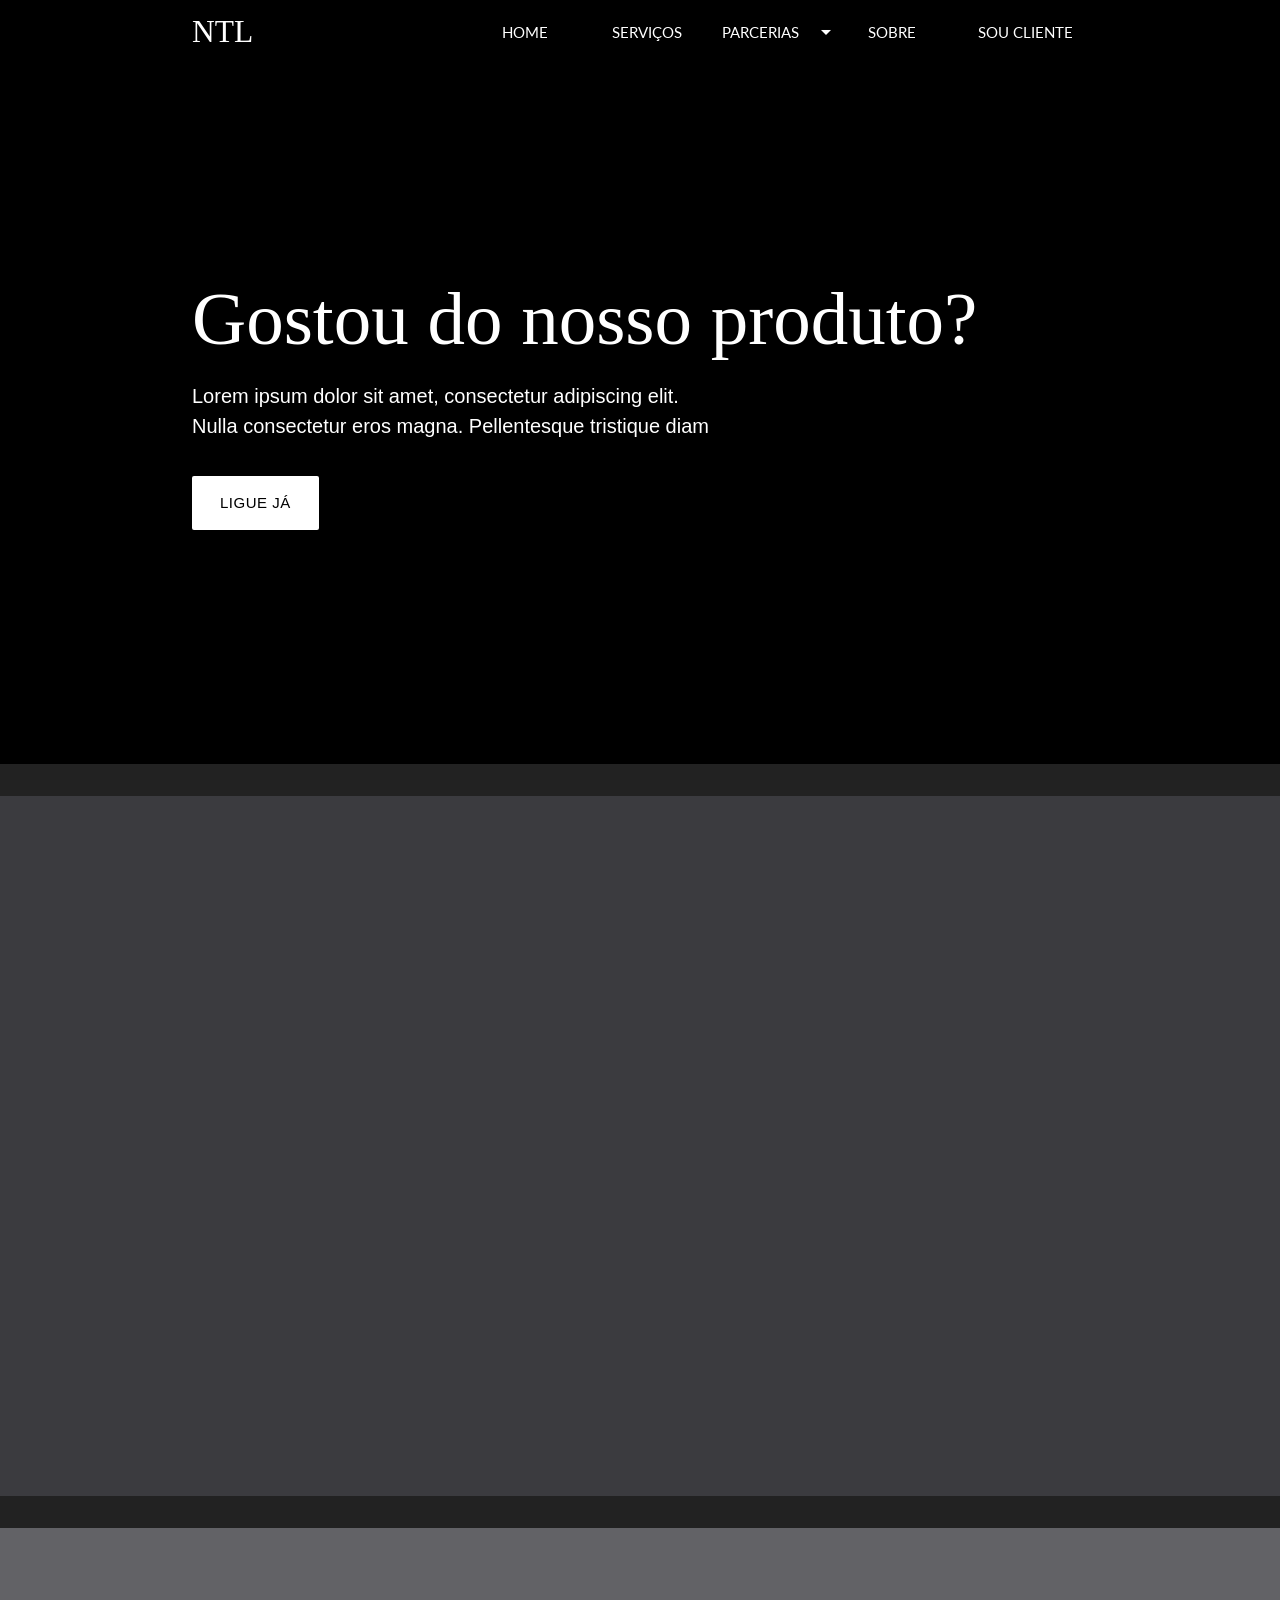
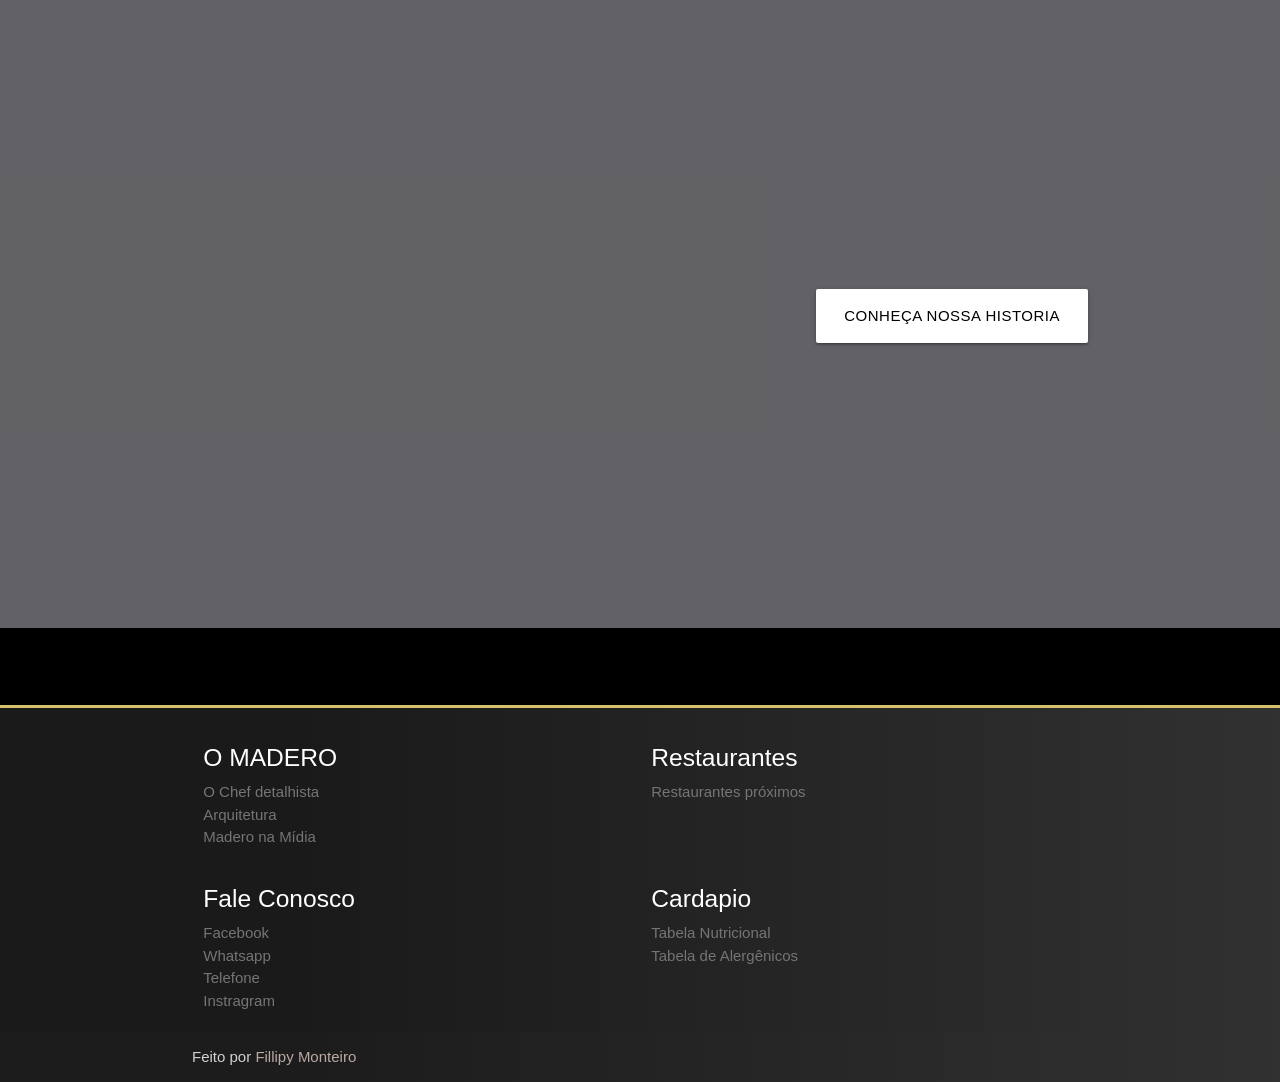
==== index.html @ 548e61c1 "first commit" ====
<!DOCTYPE html>
<html lang="en">

<head>
  <meta http-equiv="Content-Type" content="text/html; charset=UTF-8" />
  <meta name="viewport" content="width=device-width, initial-scale=1" />
  <title>NTL - NOVA TECNOLOGIA </title>

  <!-- CSS  -->
  <link href="https://fonts.googleapis.com/icon?family=Material+Icons" rel="stylesheet">
  <link href="css/materialize.css" type="text/css" rel="stylesheet" media="screen,projection" />
  <link href="css/style.css" type="text/css" rel="stylesheet" media="screen,projection" />
  <link
    href="https://fonts.googleapis.com/css2?family=Lato:ital,wght@0,300;1,100&family=Rajdhani:wght@300;700&family=Yantramanav:wght@500&display=swap"
    rel="stylesheet">
</head>

<body>

  <nav class="barranavegacao " role="navigation">
    <div class="nav-wrapper container">
      <a id="logo-container" href="#" class="brand-logo">NTL</a>
      <ul id="dropdown1" class="dropdown-content">
        <li><a href="#!">HP</a></li>
        <li><a href="#!">Positivo</a></li>
        <li><a href="#!">Mi</a></li>
      </ul>
      <ul class="listasmenu right hide-on-med-and-down">
        <li><a href="#">HOME</a></li>
        <li><a href="#">SERVIÇOS</a></li>
        <li><a class="dropdown-trigger" href="#!" data-target="dropdown1">PARCERIAS<i
              class="material-icons right">arrow_drop_down</i></a></li>
        <li><a href="#">SOBRE</a></li>
        <li><a href="#">SOU CLIENTE</a></li>
        
      </ul>
      <ul id="dropdown2" class="dropdown-content">
        <li><a href="#!">HP</a></li>
        <li><a href="#!">Positivo</a></li>
        <li><a href="#!">Mi</a></li>
      </ul>
      <ul id="nav-mobile" class="sidenav ">
        <li><a href="#">NTL</a></li>
        <li><a href="#">Home</a></li>
        <li><a href="#">SERVIÇOS</a></li>
        <li><a class="dropdown-trigger" href="#!" data-target="dropdown2">PARCERIAS<i
              class="material-icons right">arrow_drop_down</i></a></li>
        <li><a href="#">SOBRE</a></li>
        <li><a href="#">SOU CLIENTE</a></li>
      </ul>
      <a href="#" data-target="nav-mobile" class="sidenav-trigger "><i class="material-icons">menu</i></a>
    </div>
  </nav>

  <div class="parallax-container bannerslogan valign-wrapper">
    <div class="container left-align">
      <h1 class="row cardapio2 header" style="color: white;">Gostou do nosso produto?</h1>
      <div class="row cardapio">
        <p>Lorem ipsum dolor sit amet, consectetur adipiscing elit.</p>
        <p>Nulla consectetur eros magna. Pellentesque tristique diam</p>
        <br>
      </div>
      <div class="row">
        <a href="#" id="botaoconfira" class="btn-large waves-effect waves-light">Ligue Já</a>
      </div>
      <br><br>

    </div>
    <!-- <div class="parallax"><img class="responsive-img" src="img/pexels-cottonbro-5483077.jpg"></div> -->
  </div>


  <div class="sombra"></div>
  <div class=" hamburguer valign-wrapper">


    <!-- <div class="row">
      <div class="col s6 push-s6" style="background-color:black;"><span class="flow-text">This div is 7-columns wide on pushed to the right by
          5-columns.</span></div>
      <div class="col s6 pull-s6"style="background-color:white;"><span class="flow-text">5-columns wide pulled to the left by 7-columns.</span></div>
    </div> -->
    <!-- <div class="container right-align">
      <h1 class="row cardapio2 header">CARDAPIO</h1>
      <div class="row cardapio">
        <p>Entradas, saladas, sanduíches, carnes, massas e sobremesas especiais. Variedade </p>
        <br>
        <p>e sabores que agradam a todos os paladares.</p>
        <br>
      </div>
      <div class="row">
        <a href="#" id="botaoconfira" class="btn-large waves-effect waves-light">Confira</a>
      </div>
      <br><br>

    </div> -->
    <!-- <div class="parallax"><img src="img/5.jpg" alt="Unsplashed background img 3"></div> -->

  </div>





  <div class="sombra">

  </div>
  <div id="index-banner" class="parallax-container">
    <div class="parallax-container valign-wrapper">
      <div class="container">

        <!-- <div class="left-align chefjunior">
          <h1 class="slogan header">CHEF</h1>
          <div class="row junior">
            <p class="header light">JUNIOR</p>
          </div>
          <div class="row durski">
            <p class="header light"> DURSKI</p>
          </div>
        </div> -->

        <div class="right-align historia">
          <div class="row cardapio">
            <!-- <p>O Chef Junior Durski viajou por </p>
            <p>diversos países e criou o Madero para você.</p> -->
            <br>
          </div>
          <div class="row">
            <a href="#" id="botaoconfira" class="btn-large waves-effect waves-light">Conheça nossa historia</a>
          </div>
        </div>
      </div>


    </div>

    <!-- <div class="parallax"><img src="img/madero.jpg" Unsplashed background img 1></div> -->

    <div class="sombra2 valign-wrapper">
      <div class="container center">
        <div class="row chamado">
          <!-- <p>O hamburguer do <span class="brand-logo">MADERO</span> faz o mundo melhor. Ligue <i class="material-icons"
              style="color: #d5c06b;">local_phone</i>
          </p> -->
        </div>
      </div>
    </div>
  </div>

  <!-- <div class="container" id="contato">
    <div class="section">

      <div class="row">
        <div class="col s12 center">
          <h3><i class="mdi-content-send brown-text"></i></h3>        
          <h4>Entre em contato</h4>     
          <p class="left-align light">Lorem ipsum dolor sit amet, consectetur adipiscing elit. Nullam scelerisque id nunc nec volutpat. Etiam pellentesque tristique arcu, non consequat magna fermentum ac. Cras ut ultricies eros. Maecenas eros justo, ullamcorper a sapien id, viverra ultrices eros. Morbi sem neque, posuere et pretium eget, bibendum sollicitudin lacus. Aliquam eleifend sollicitudin diam, eu mattis nisl maximus sed. Nulla imperdiet semper molestie. Morbi massa odio, condimentum sed ipsum ac, gravida ultrices erat. Nullam eget dignissim mauris, non tristique erat. Vestibulum ante ipsum primis in faucibus orci luctus et ultrices posuere cubilia Curae;</p>
        </div>
        <div class="row">
          <form class="col s12">
            <div class="row">
              <div class="input-field col s6">
                <i class="material-icons prefix">account_circle</i>
                <input id="icon_prefix" type="text" class="validate">
                <label for="icon_prefix">Seu nome</label>
              </div>
              <div class="input-field col s6">
                <i class="material-icons prefix">phone</i>
                <input id="icon_telephone" type="tel" class="validate">
                <label for="icon_telephone">Telefone</label>
              </div>
            </div>
          </form>
        </div>
        
      </div>

    </div>
  </div> -->

  <footer class="page-footer">
    <div class="container">
      <div class="row">
        <div class="col s6">
          <h5 class="white-text">O MADERO</h5>
          <ul class="listafooter">
            <li><a class="grey-text text-darken-1" href="#!">O Chef detalhista</a></li>
            <li><a class="grey-text text-darken-1" href="#!">Arquitetura</a></li>
            <li><a class="grey-text text-darken-1" href="#!">Madero na Mídia</a></li>
          </ul>
        </div>
        <div class="col s6">
          <h5 class="white-text">Restaurantes</h5>
          <ul class="listafooter">
            <li><a class="grey-text text-darken-1" href="#!">Restaurantes próximos</a></li>
          </ul>
        </div>
      </div>
      <div class="row">
        <div class="col s6">
          <h5 class="white-text">Fale Conosco</h5>
          <ul>
            <li><a class="grey-text text-darken-1" href="#!">Facebook</a></li>
            <li><a class="grey-text text-darken-1" href="#!">Whatsapp</a></li>
            <li><a class="grey-text text-darken-1" href="#!">Telefone</a></li>
            <li><a class="grey-text text-darken-1" href="#!">Instragram</a></li>
          </ul>
        </div>
        <div class="col s6">
          <h5 class="white-text">Cardapio</h5>
          <ul class="listafooter">
            <li><a class="grey-text text-darken-1" href="#!">Tabela Nutricional</a></li>
            <li><a class="grey-text text-darken-1" href="#!">Tabela de Alergênicos</a></li>
          </ul>
        </div>
      </div>


    </div>
    <div class="footer-copyright">
      <div class="container">
        Feito por <a class="brown-text text-lighten-3" href="#">Fillipy Monteiro</a>
      </div>
    </div>

  </footer>




  <!--  Scripts-->
  <script src="https://code.jquery.com/jquery-3.5.1.js" integrity="sha256-QWo7LDvxbWT2tbbQ97B53yJnYU3WhH/C8ycbRAkjPDc="
    crossorigin="anonymous"></script>
  <script src="js/materialize.js"></script>
  <script src="js/init.js"></script>

</body>

</html>
---- css/style.css ----
/* Custom Stylesheet */
/**
 * Use this file to override Materialize files so you can update
 * the core Materialize files in the future
 *
 * Made By MaterializeCSS.com
 */
 body, h1, h2, p, ul, li, a{
	margin: 0px;
	padding: 0px;
	list-style: none;
  text-decoration: none;
  /* font-family: 'Lato',sans-serif; */
}
nav ul a,
nav .listasmenu {
 min-width: 110px;
  color: white;
  font-family: 'Lato',sans-serif;
}


.brand-logo{
  font-family: 'inherit';
}

.listasmenu a:hover{
color:  #d5c06b;
	
}

.barranavegacao{

  background-color:black;
}



.slogan{
  color: #d5c06b;
  font-size: 3em;
  border-bottom: 5px solid #d5c06b;
  width: 120px;
  margin-bottom: 40px;
  font-family: 'sans-serif';
  
}

.cardapio2{
  color: white;
  font-size: 5em;
  font-family: 'inherit';
  
}


#pecaja{
  background-color: #d5c06b;
}

#pecaja:hover{
  color: black;
  background-color: white;
}

#botaoconfira{
  background-color: #ffffff; color: black;
}

#botaoconfira:hover{
  background-color:white; color: black;
}

p {
  line-height: 2rem;
}

.parallax-container {
  min-height: 700px;
  color: white;
  line-height: 0;
  height: auto;
  background-color: rgb(10, 10, 15, 0.4);
}

@media only screen and (max-width:770px) {
  .parallax-container{
    min-height: 820px;

  }
 
}

.hamburguer{
  min-height: 700px;
  line-height: 0;
  height: auto;
  background-color: rgb(10, 10, 15, 0.8);
}

.bannerslogan{
  min-height: 700px;

  line-height: 0;
  height: auto;
background-color: black;
}

.sombra{
  height: 32px;
  background-color: rgb(34, 34, 34);
} 

.sombra2{
  height: 80px;
  background-color: black;
  border-bottom: 3px solid #d5c06b;
} 

.cardapio{
  font-size: 20px;
  padding-bottom: 15px;
}

.junior{
  font-size: 5em;
  margin-bottom: 50px;
}

.durski{
  font-size: 5em;
  font-family: Arial;
}
.historia{
  margin-top: 60px;
}

.chefjunior{
  margin-bottom: 100px;
}

.chamado{
  color: white;
  font-size: 20px;
}

.parallax-container .section {
    width: 100%;
  }

@media only screen and (max-width : 770px) {
  .parallax-container .section {
    position: absolute;
    top: 40%;
  }
  #index-banner .section {
    top: 10%;
  }
}

@media only screen and (max-width : 600px) {
  #index-banner .section {
    top: 0;
  }
}

.icon-block {
  padding: 0 15px;
}
.icon-block .material-icons {
  font-size: inherit;
}

footer.page-footer {
  margin: 0;
  background: linear-gradient(to right, #1a1a1a 24%, #333333 107%);
}
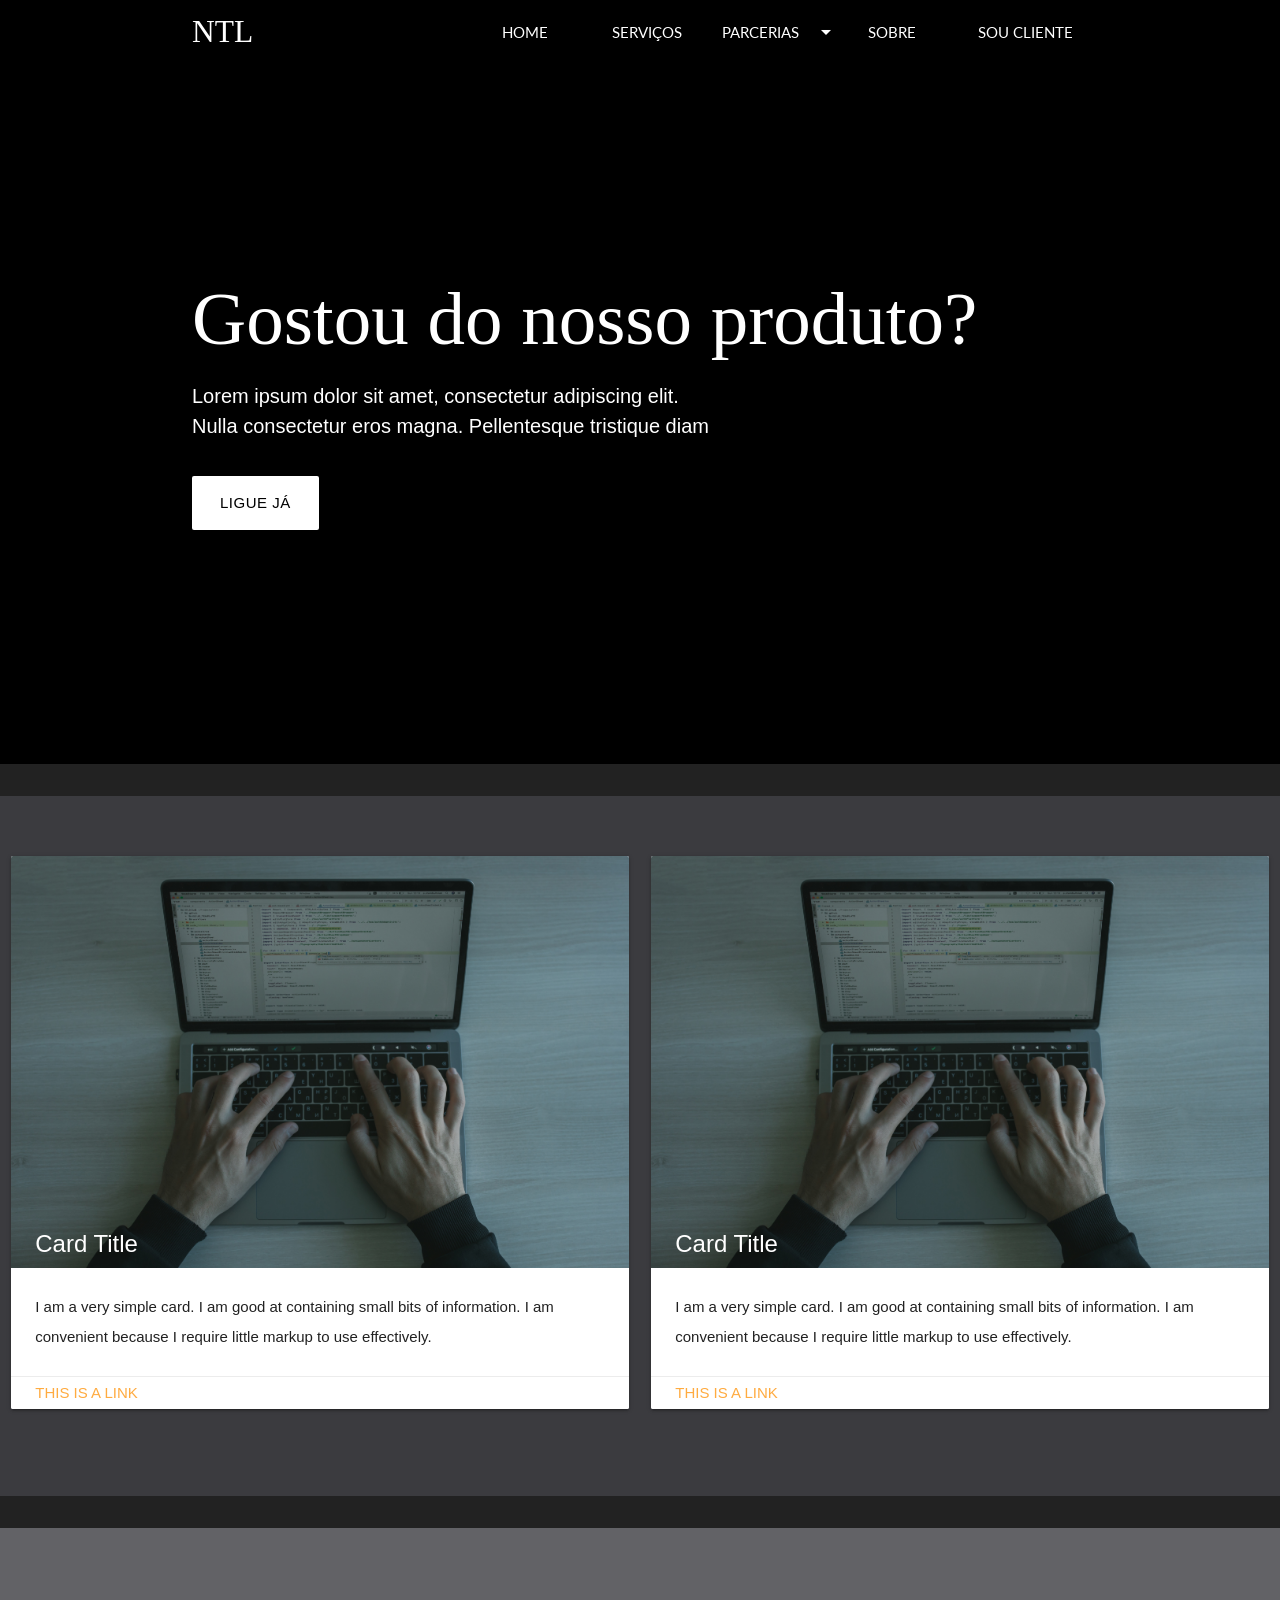
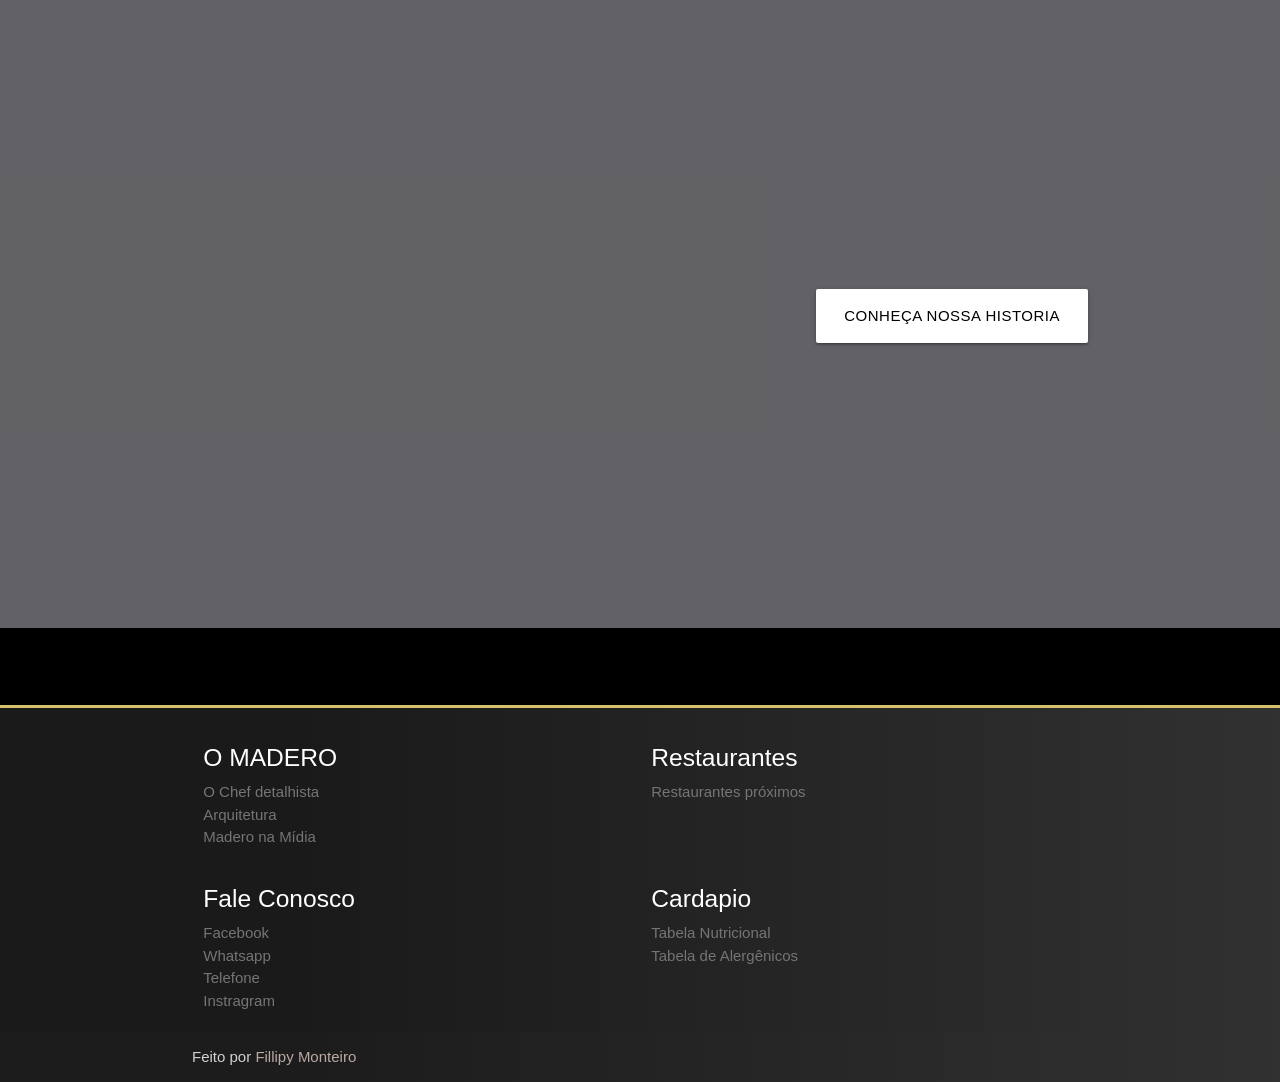
==== commit 3820e18a: "commit" ====
--- a/index.html
+++ b/index.html
@@ -17,7 +17,7 @@
 
 <body>
 
-  <nav class="barranavegacao " role="navigation">
+  <nav class="barranavegacao  " role="navigation">
     <div class="nav-wrapper container">
       <a id="logo-container" href="#" class="brand-logo">NTL</a>
       <ul id="dropdown1" class="dropdown-content">
@@ -73,7 +73,38 @@
   <div class="sombra"></div>
   <div class=" hamburguer valign-wrapper">
 
-
+<div class="row">
+  <div class="col s6">
+    <div class="card">
+      <div class="card-image">
+        <img src="img/pexels-cottonbro-5483077.jpg">
+        <span class="card-title">Card Title</span>
+      </div>
+      <div class="card-content">
+        <p>I am a very simple card. I am good at containing small bits of information.
+          I am convenient because I require little markup to use effectively.</p>
+      </div>
+      <div class="card-action">
+        <a href="#">This is a link</a>
+      </div>
+    </div>
+  </div>
+  <div class="col s6">
+    <div class="card">
+      <div class="card-image">
+        <img src="img/pexels-cottonbro-5483077.jpg">
+        <span class="card-title">Card Title</span>
+      </div>
+      <div class="card-content">
+        <p>I am a very simple card. I am good at containing small bits of information.
+          I am convenient because I require little markup to use effectively.</p>
+      </div>
+      <div class="card-action">
+        <a href="#">This is a link</a>
+      </div>
+    </div>
+  </div>
+</div>
     <!-- <div class="row">
       <div class="col s6 push-s6" style="background-color:black;"><span class="flow-text">This div is 7-columns wide on pushed to the right by
           5-columns.</span></div>
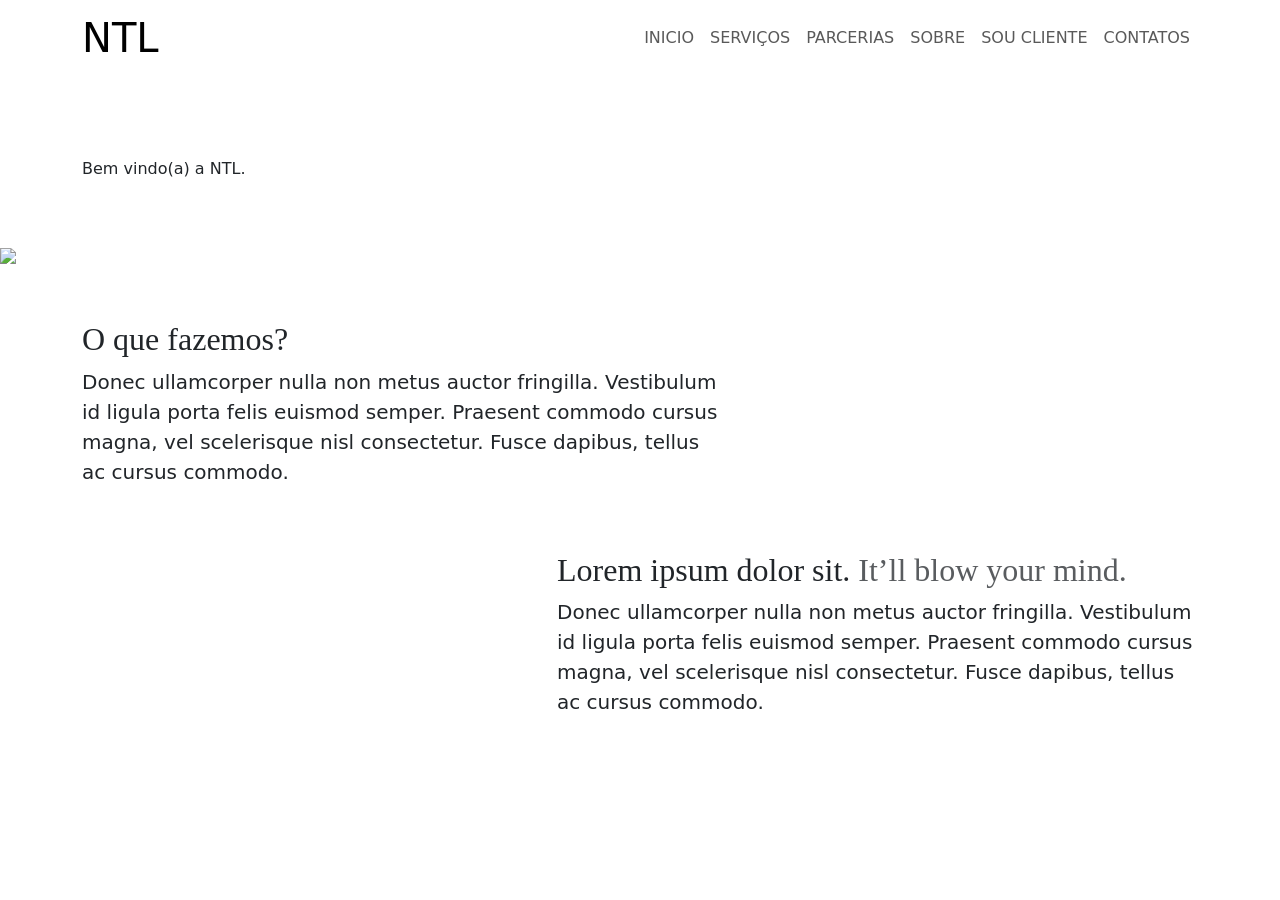
==== commit 65c400d5: "Update index.html" ====
--- a/index.html
+++ b/index.html
@@ -2,268 +2,149 @@
 <html lang="en">
 
 <head>
-  <meta http-equiv="Content-Type" content="text/html; charset=UTF-8" />
-  <meta name="viewport" content="width=device-width, initial-scale=1" />
-  <title>NTL - NOVA TECNOLOGIA </title>
-
-  <!-- CSS  -->
-  <link href="https://fonts.googleapis.com/icon?family=Material+Icons" rel="stylesheet">
-  <link href="css/materialize.css" type="text/css" rel="stylesheet" media="screen,projection" />
-  <link href="css/style.css" type="text/css" rel="stylesheet" media="screen,projection" />
-  <link
-    href="https://fonts.googleapis.com/css2?family=Lato:ital,wght@0,300;1,100&family=Rajdhani:wght@300;700&family=Yantramanav:wght@500&display=swap"
-    rel="stylesheet">
+  <meta charset="utf-8" />
+  <link rel="apple-touch-icon" sizes="76x76" href="./assets/img//apple-icon.png">
+  <meta http-equiv="X-UA-Compatible" content="IE=edge,chrome=1" />
+  <title>
+    NTL - NOVA TECNOLOGIA
+  </title>
+  <meta content='width=device-width, initial-scale=1.0, maximum-scale=1.0, user-scalable=0, shrink-to-fit=no'
+    name='viewport' />
+  <link href="https://fonts.googleapis.com/css?family=Montserrat:400,700,200" rel="stylesheet" />
+  <link href="https://cdn.jsdelivr.net/npm/bootstrap@5.0.0-beta1/dist/css/bootstrap.min.css" rel="stylesheet"
+    integrity="sha384-giJF6kkoqNQ00vy+HMDP7azOuL0xtbfIcaT9wjKHr8RbDVddVHyTfAAsrekwKmP1" crossorigin="anonymous">
+  <link href="./assets/css/paper-kit.css?v=2.2.0" rel="stylesheet" />
+  <link href="assets/css/style.css" rel="stylesheet">
+  <link href="./assets/demo/demo.css" rel="stylesheet" />
 </head>
 
-<body>
-
-  <nav class="barranavegacao  " role="navigation">
-    <div class="nav-wrapper container">
-      <a id="logo-container" href="#" class="brand-logo">NTL</a>
-      <ul id="dropdown1" class="dropdown-content">
-        <li><a href="#!">HP</a></li>
-        <li><a href="#!">Positivo</a></li>
-        <li><a href="#!">Mi</a></li>
-      </ul>
-      <ul class="listasmenu right hide-on-med-and-down">
-        <li><a href="#">HOME</a></li>
-        <li><a href="#">SERVIÇOS</a></li>
-        <li><a class="dropdown-trigger" href="#!" data-target="dropdown1">PARCERIAS<i
-              class="material-icons right">arrow_drop_down</i></a></li>
-        <li><a href="#">SOBRE</a></li>
-        <li><a href="#">SOU CLIENTE</a></li>
-        
-      </ul>
-      <ul id="dropdown2" class="dropdown-content">
-        <li><a href="#!">HP</a></li>
-        <li><a href="#!">Positivo</a></li>
-        <li><a href="#!">Mi</a></li>
-      </ul>
-      <ul id="nav-mobile" class="sidenav ">
-        <li><a href="#">NTL</a></li>
-        <li><a href="#">Home</a></li>
-        <li><a href="#">SERVIÇOS</a></li>
-        <li><a class="dropdown-trigger" href="#!" data-target="dropdown2">PARCERIAS<i
-              class="material-icons right">arrow_drop_down</i></a></li>
-        <li><a href="#">SOBRE</a></li>
-        <li><a href="#">SOU CLIENTE</a></li>
-      </ul>
-      <a href="#" data-target="nav-mobile" class="sidenav-trigger "><i class="material-icons">menu</i></a>
+<body class="index-page sidebar-collapse">
+  <!-- Navbar -->
+  <nav class="navbar navbar-expand-lg fixed-top navbar-transparent " color-on-scroll="300">
+    <div class="container">
+      <div class="navbar-translate">
+        <a class="navbar-brand nomeempresa" style="font-size:40px;" href="#" rel="tooltip" title="" data-placement="bottom">
+          NTL
+          <br>
+         
+        </a>
+        <button class="navbar-toggler navbar-toggler" type="button" data-toggle="collapse" data-target="#navigation"
+          aria-controls="navigation-index" aria-expanded="false" aria-label="Toggle navigation">
+          <span class="navbar-toggler-bar bar1"></span>
+          <span class="navbar-toggler-bar bar2"></span>
+          <span class="navbar-toggler-bar bar3"></span>
+        </button>
+      </div>
+      <div class="collapse navbar-collapse justify-content-end" id="navigation">
+        <ul class="navbar-nav">
+          <li class="nav-item">
+            <a class="nav-link" href="#">INICIO</a>
+          </li>
+          <li class="nav-item">
+            <a class="nav-link" href="#">SERVIÇOS</a>
+          </li>
+          <li class="nav-item">
+            <a class="nav-link" href="#">PARCERIAS</a>
+          </li>
+          <li class="nav-item">
+            <a class="nav-link" href="#">SOBRE</a>
+          </li>
+          <li class="nav-item">
+            <a class="nav-link" href="#">SOU CLIENTE</a>
+          </li>
+          <li class="nav-item">
+            <a class="nav-link" href="#">CONTATOS</a>
+          </li>
+        </ul>
+      </div>
     </div>
   </nav>
+  <!-- End Navbar -->
+  <div class="page-header section-dark testando">
+    <video autoplay loop poster="img/pexels-cottonbro-5483085.mp4" class="bg_video">
+      <source src="img/pexels-cottonbro-5483085.mp4" type="video/webm">
+      
+    </video>
+    <div class="filter"></div>
+    <div class="content-center">
+      <div class="container">
+        <div class="">
+          <p class=" slogan pb-5 header line typing-animation">Bem vindo(a) a NTL.</p>
+          <div class="fog-low">
 
-  <div class="parallax-container bannerslogan valign-wrapper">
-    <div class="container left-align">
-      <h1 class="row cardapio2 header" style="color: white;">Gostou do nosso produto?</h1>
-      <div class="row cardapio">
-        <p>Lorem ipsum dolor sit amet, consectetur adipiscing elit.</p>
-        <p>Nulla consectetur eros magna. Pellentesque tristique diam</p>
-        <br>
-      </div>
-      <div class="row">
-        <a href="#" id="botaoconfira" class="btn-large waves-effect waves-light">Ligue Já</a>
-      </div>
-      <br><br>
+          </div>
+          <div class="fog-low right">
 
-    </div>
-    <!-- <div class="parallax"><img class="responsive-img" src="img/pexels-cottonbro-5483077.jpg"></div> -->
-  </div>
-
-
-  <div class="sombra"></div>
-  <div class=" hamburguer valign-wrapper">
-
-<div class="row">
-  <div class="col s6">
-    <div class="card">
-      <div class="card-image">
-        <img src="img/pexels-cottonbro-5483077.jpg">
-        <span class="card-title">Card Title</span>
-      </div>
-      <div class="card-content">
-        <p>I am a very simple card. I am good at containing small bits of information.
-          I am convenient because I require little markup to use effectively.</p>
-      </div>
-      <div class="card-action">
-        <a href="#">This is a link</a>
-      </div>
-    </div>
-  </div>
-  <div class="col s6">
-    <div class="card">
-      <div class="card-image">
-        <img src="img/pexels-cottonbro-5483077.jpg">
-        <span class="card-title">Card Title</span>
-      </div>
-      <div class="card-content">
-        <p>I am a very simple card. I am good at containing small bits of information.
-          I am convenient because I require little markup to use effectively.</p>
-      </div>
-      <div class="card-action">
-        <a href="#">This is a link</a>
-      </div>
-    </div>
-  </div>
-</div>
-    <!-- <div class="row">
-      <div class="col s6 push-s6" style="background-color:black;"><span class="flow-text">This div is 7-columns wide on pushed to the right by
-          5-columns.</span></div>
-      <div class="col s6 pull-s6"style="background-color:white;"><span class="flow-text">5-columns wide pulled to the left by 7-columns.</span></div>
-    </div> -->
-    <!-- <div class="container right-align">
-      <h1 class="row cardapio2 header">CARDAPIO</h1>
-      <div class="row cardapio">
-        <p>Entradas, saladas, sanduíches, carnes, massas e sobremesas especiais. Variedade </p>
-        <br>
-        <p>e sabores que agradam a todos os paladares.</p>
-        <br>
-      </div>
-      <div class="row">
-        <a href="#" id="botaoconfira" class="btn-large waves-effect waves-light">Confira</a>
-      </div>
-      <br><br>
-
-    </div> -->
-    <!-- <div class="parallax"><img src="img/5.jpg" alt="Unsplashed background img 3"></div> -->
-
-  </div>
-
-
-
-
-
-  <div class="sombra">
-
-  </div>
-  <div id="index-banner" class="parallax-container">
-    <div class="parallax-container valign-wrapper">
-      <div class="container">
-
-        <!-- <div class="left-align chefjunior">
-          <h1 class="slogan header">CHEF</h1>
-          <div class="row junior">
-            <p class="header light">JUNIOR</p>
-          </div>
-          <div class="row durski">
-            <p class="header light"> DURSKI</p>
-          </div>
-        </div> -->
-
-        <div class="right-align historia">
-          <div class="row cardapio">
-            <!-- <p>O Chef Junior Durski viajou por </p>
-            <p>diversos países e criou o Madero para você.</p> -->
-            <br>
-          </div>
-          <div class="row">
-            <a href="#" id="botaoconfira" class="btn-large waves-effect waves-light">Conheça nossa historia</a>
           </div>
         </div>
-      </div>
-
-
-    </div>
-
-    <!-- <div class="parallax"><img src="img/madero.jpg" Unsplashed background img 1></div> -->
-
-    <div class="sombra2 valign-wrapper">
-      <div class="container center">
-        <div class="row chamado">
-          <!-- <p>O hamburguer do <span class="brand-logo">MADERO</span> faz o mundo melhor. Ligue <i class="material-icons"
-              style="color: #d5c06b;">local_phone</i>
-          </p> -->
-        </div>
-      </div>
-    </div>
-  </div>
-
-  <!-- <div class="container" id="contato">
-    <div class="section">
-
-      <div class="row">
-        <div class="col s12 center">
-          <h3><i class="mdi-content-send brown-text"></i></h3>        
-          <h4>Entre em contato</h4>     
-          <p class="left-align light">Lorem ipsum dolor sit amet, consectetur adipiscing elit. Nullam scelerisque id nunc nec volutpat. Etiam pellentesque tristique arcu, non consequat magna fermentum ac. Cras ut ultricies eros. Maecenas eros justo, ullamcorper a sapien id, viverra ultrices eros. Morbi sem neque, posuere et pretium eget, bibendum sollicitudin lacus. Aliquam eleifend sollicitudin diam, eu mattis nisl maximus sed. Nulla imperdiet semper molestie. Morbi massa odio, condimentum sed ipsum ac, gravida ultrices erat. Nullam eget dignissim mauris, non tristique erat. Vestibulum ante ipsum primis in faucibus orci luctus et ultrices posuere cubilia Curae;</p>
-        </div>
-        <div class="row">
-          <form class="col s12">
-            <div class="row">
-              <div class="input-field col s6">
-                <i class="material-icons prefix">account_circle</i>
-                <input id="icon_prefix" type="text" class="validate">
-                <label for="icon_prefix">Seu nome</label>
-              </div>
-              <div class="input-field col s6">
-                <i class="material-icons prefix">phone</i>
-                <input id="icon_telephone" type="tel" class="validate">
-                <label for="icon_telephone">Telefone</label>
-              </div>
-            </div>
-          </form>
-        </div>
-        
-      </div>
-
-    </div>
-  </div> -->
-
-  <footer class="page-footer">
-    <div class="container">
-      <div class="row">
-        <div class="col s6">
-          <h5 class="white-text">O MADERO</h5>
-          <ul class="listafooter">
-            <li><a class="grey-text text-darken-1" href="#!">O Chef detalhista</a></li>
-            <li><a class="grey-text text-darken-1" href="#!">Arquitetura</a></li>
-            <li><a class="grey-text text-darken-1" href="#!">Madero na Mídia</a></li>
-          </ul>
-        </div>
-        <div class="col s6">
-          <h5 class="white-text">Restaurantes</h5>
-          <ul class="listafooter">
-            <li><a class="grey-text text-darken-1" href="#!">Restaurantes próximos</a></li>
-          </ul>
-        </div>
-      </div>
-      <div class="row">
-        <div class="col s6">
-          <h5 class="white-text">Fale Conosco</h5>
-          <ul>
-            <li><a class="grey-text text-darken-1" href="#!">Facebook</a></li>
-            <li><a class="grey-text text-darken-1" href="#!">Whatsapp</a></li>
-            <li><a class="grey-text text-darken-1" href="#!">Telefone</a></li>
-            <li><a class="grey-text text-darken-1" href="#!">Instragram</a></li>
-          </ul>
-        </div>
-        <div class="col s6">
-          <h5 class="white-text">Cardapio</h5>
-          <ul class="listafooter">
-            <li><a class="grey-text text-darken-1" href="#!">Tabela Nutricional</a></li>
-            <li><a class="grey-text text-darken-1" href="#!">Tabela de Alergênicos</a></li>
-          </ul>
-        </div>
-      </div>
-
-
-    </div>
-    <div class="footer-copyright">
-      <div class="container">
-        Feito por <a class="brown-text text-lighten-3" href="#">Fillipy Monteiro</a>
+        <!-- <h2 class="presentation-subtitle text-center">Make your mark with a Free Bootstrap 4 UI Kit! </h2> -->
       </div>
     </div>
 
-  </footer>
+    <h6 class=" category-absolute">
+      <a href="#oquefazemos" id="proximasessao" class="mb-5">
+        <img src="img/seta-para-baixo.png" id="proximasessao"style="height:40px;">
+      </a>
+    </h6>
+  </div>
 
+  <section class="oquefazemos" id="oquefazemos">
+    <div class="pt-5 container marketing">
+      <div class="row featurette" data-anime="scroll">
+        <div class="col-md-7 b-3">
+          <h2 class="featurette-heading" style="font-family: 'Scope One', serif;">O que fazemos?<span
+              class="text-muted"></span></h2>
+          <p class="lead">Donec ullamcorper nulla non metus auctor fringilla. Vestibulum id ligula porta felis euismod
+            semper. Praesent commodo cursus magna, vel scelerisque nisl consectetur. Fusce dapibus, tellus ac cursus
+            commodo.</p>
+        </div>
+        <div class="col-md-5 ">
+          <img class="bd-placeholder-img bd-placeholder-img-lg
+           featurette-image img-fluid mx-auto imagemservico">
+        </div>
+      </div>
+      <!-- <hr class="barradivisao-divider"> -->
+      <div class="row featurette mt-5" data-anime="scroll">
+        <div class="col-md-7 order-md-2 pb-3">
+          <h2 class="featurette-heading" style="font-family: 'Scope One', serif;">Lorem ipsum dolor sit. <span
+              class="text-muted">It’ll blow your mind.</span></h2>
+          <p class="lead">Donec ullamcorper nulla non metus auctor fringilla. Vestibulum id ligula porta felis euismod
+            semper. Praesent commodo cursus magna, vel scelerisque nisl consectetur. Fusce dapibus, tellus ac cursus
+            commodo.</p>
+        </div>
+        <div class="col-md-5 order-md-1">
+          <img class="bd-placeholder-img bd-placeholder-img-lg featurette-image img-fluid mx-auto imagemservico">
+        </div>
+      </div>
+      <!-- <hr class="barradivisao-divider"> -->
 
-
-
-  <!--  Scripts-->
-  <script src="https://code.jquery.com/jquery-3.5.1.js" integrity="sha256-QWo7LDvxbWT2tbbQ97B53yJnYU3WhH/C8ycbRAkjPDc="
+    </div>
+  </section>
+  <!--   Core JS Files   -->
+  <script src="./assets/js/core/jquery.min.js" type="text/javascript"></script>
+  <script src="./assets/js/core/popper.min.js" type="text/javascript"></script>
+  <script src="./assets/js/core/bootstrap.min.js" type="text/javascript"></script>
+  <!--  Plugin for Switches, full documentation here: http://www.jque.re/plugins/version3/bootstrap.switch/ -->
+  <script src="./assets/js/plugins/bootstrap-switch.js"></script>
+  <!--  Plugin for the Sliders, full documentation here: http://refreshless.com/nouislider/ -->
+  <script src="./assets/js/plugins/nouislider.min.js" type="text/javascript"></script>
+  <!--  Plugin for the DatePicker, full documentation here: https://github.com/uxsolutions/bootstrap-datepicker -->
+  <script src="./assets/js/plugins/moment.min.js"></script>
+  <script src="./assets/js/plugins/bootstrap-datepicker.js" type="text/javascript"></script>
+  <!-- Control Center for Paper Kit: parallax effects, scripts for the example pages etc -->
+  <script src="./assets/js/paper-kit.js?v=2.2.0" type="text/javascript"></script>
+  <script src="https://cdn.jsdelivr.net/npm/bootstrap@5.0.0-beta1/dist/js/bootstrap.bundle.min.js"
+    integrity="sha384-ygbV9kiqUc6oa4msXn9868pTtWMgiQaeYH7/t7LECLbyPA2x65Kgf80OJFdroafW"
     crossorigin="anonymous"></script>
-  <script src="js/materialize.js"></script>
-  <script src="js/init.js"></script>
-
+  <script src="https://cdn.jsdelivr.net/npm/@popperjs/core@2.5.4/dist/umd/popper.min.js"
+    integrity="sha384-q2kxQ16AaE6UbzuKqyBE9/u/KzioAlnx2maXQHiDX9d4/zp8Ok3f+M7DPm+Ib6IU"
+    crossorigin="anonymous"></script>
+  <script src="https://cdn.jsdelivr.net/npm/bootstrap@5.0.0-beta1/dist/js/bootstrap.min.js"
+    integrity="sha384-pQQkAEnwaBkjpqZ8RU1fF1AKtTcHJwFl3pblpTlHXybJjHpMYo79HY3hIi4NKxyj"
+    crossorigin="anonymous"></script>
+    <script type="text/javascript" src="js/jquery-3.1.1.min.js"></script>
+  <script type="text/javascript" src="js/app.js"></script>
+  <!--  Google Maps Plugin    -->
 </body>
 
-</html>+</html>
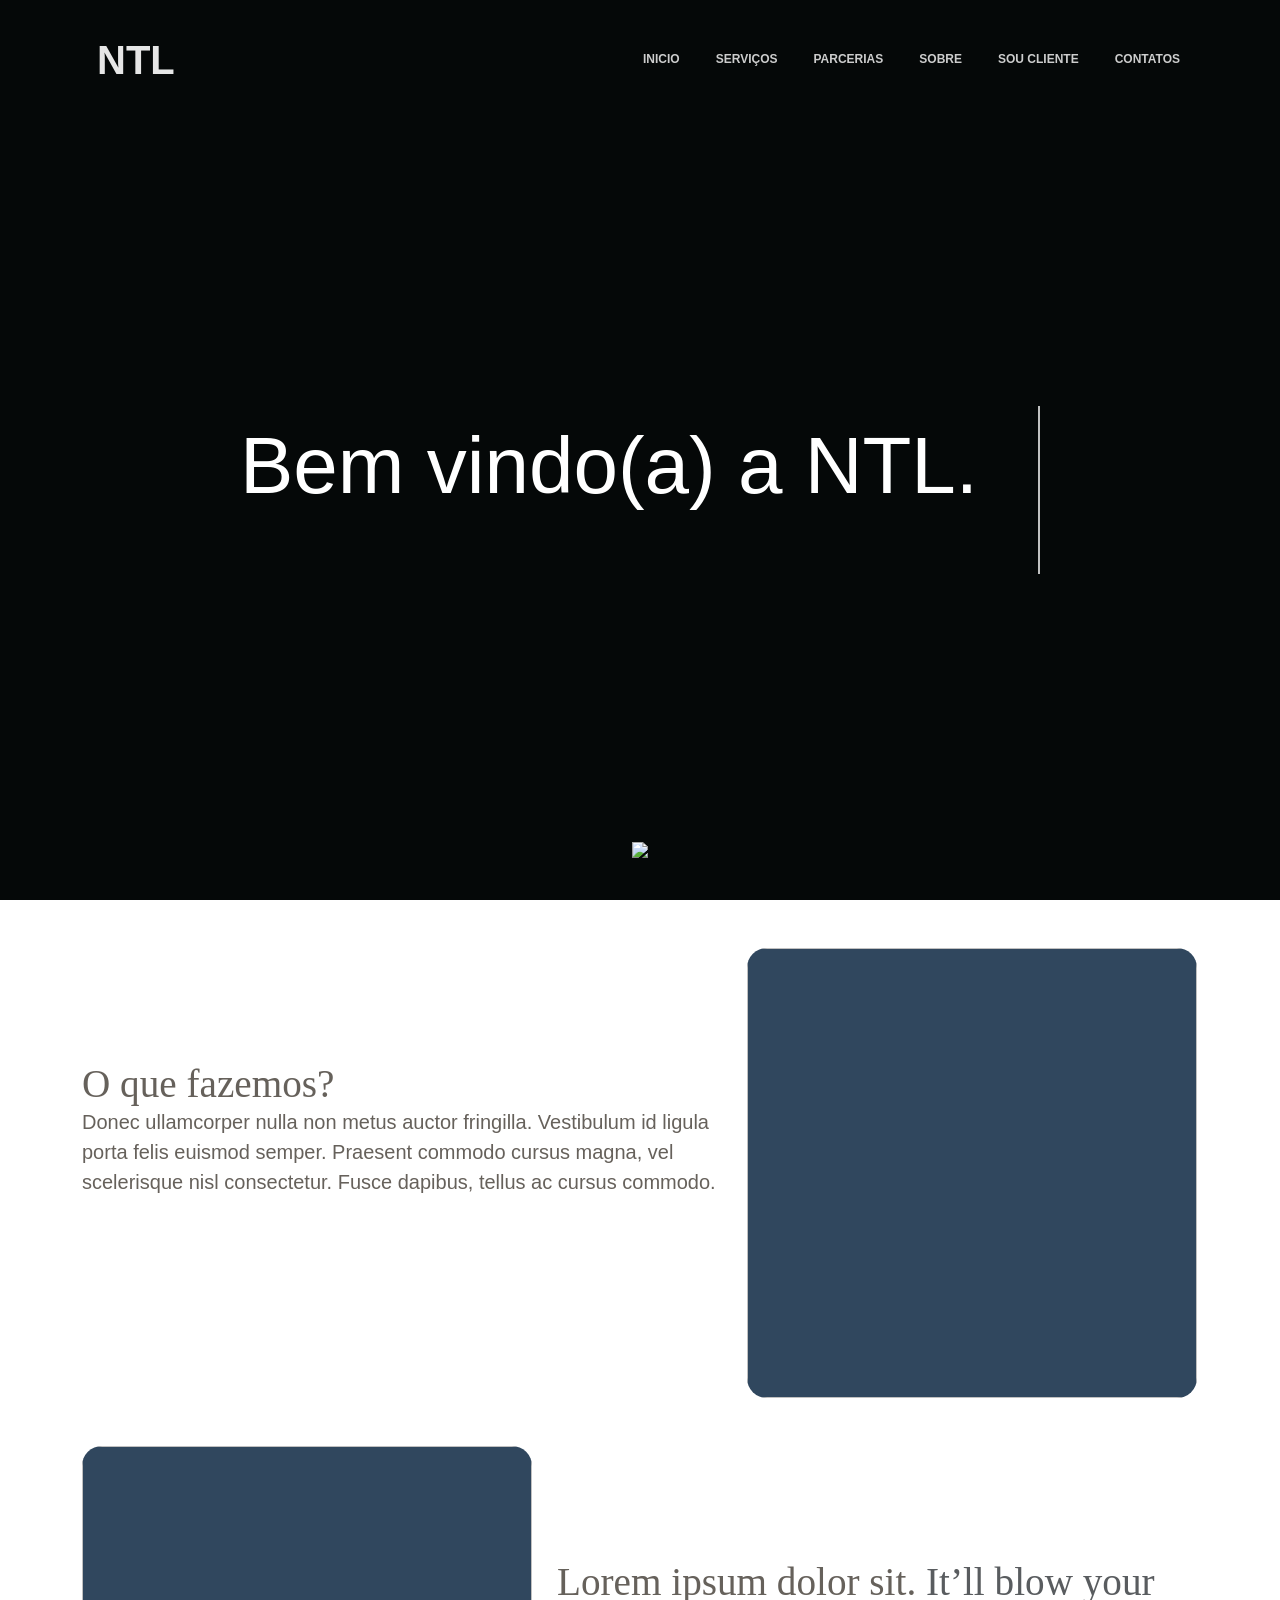
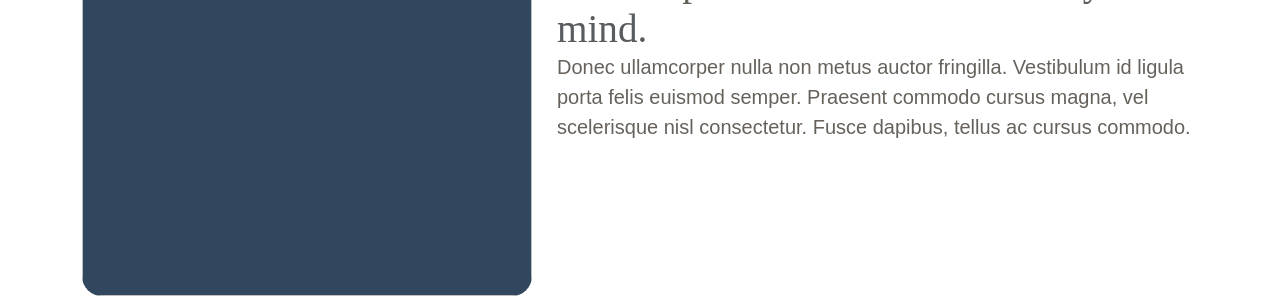
==== commit 79d39056: "Update index.html" ====
--- a/index.html
+++ b/index.html
@@ -1,6 +1,5 @@
 <!DOCTYPE html>
 <html lang="en">
-
 <head>
   <meta charset="utf-8" />
   <link rel="apple-touch-icon" sizes="76x76" href="./assets/img//apple-icon.png">
@@ -13,9 +12,9 @@
   <link href="https://fonts.googleapis.com/css?family=Montserrat:400,700,200" rel="stylesheet" />
   <link href="https://cdn.jsdelivr.net/npm/bootstrap@5.0.0-beta1/dist/css/bootstrap.min.css" rel="stylesheet"
     integrity="sha384-giJF6kkoqNQ00vy+HMDP7azOuL0xtbfIcaT9wjKHr8RbDVddVHyTfAAsrekwKmP1" crossorigin="anonymous">
-  <link href="./assets/css/paper-kit.css?v=2.2.0" rel="stylesheet" />
-  <link href="assets/css/style.css" rel="stylesheet">
-  <link href="./assets/demo/demo.css" rel="stylesheet" />
+  <link href="css/paper-kit.css?v=2.2.0" rel="stylesheet" />
+  <link href="css/style.css" rel="stylesheet">
+  <!-- <link href="./assets/demo/demo.css" rel="stylesheet" /> -->
 </head>
 
 <body class="index-page sidebar-collapse">
@@ -122,17 +121,6 @@
   </section>
   <!--   Core JS Files   -->
   <script src="./assets/js/core/jquery.min.js" type="text/javascript"></script>
-  <script src="./assets/js/core/popper.min.js" type="text/javascript"></script>
-  <script src="./assets/js/core/bootstrap.min.js" type="text/javascript"></script>
-  <!--  Plugin for Switches, full documentation here: http://www.jque.re/plugins/version3/bootstrap.switch/ -->
-  <script src="./assets/js/plugins/bootstrap-switch.js"></script>
-  <!--  Plugin for the Sliders, full documentation here: http://refreshless.com/nouislider/ -->
-  <script src="./assets/js/plugins/nouislider.min.js" type="text/javascript"></script>
-  <!--  Plugin for the DatePicker, full documentation here: https://github.com/uxsolutions/bootstrap-datepicker -->
-  <script src="./assets/js/plugins/moment.min.js"></script>
-  <script src="./assets/js/plugins/bootstrap-datepicker.js" type="text/javascript"></script>
-  <!-- Control Center for Paper Kit: parallax effects, scripts for the example pages etc -->
-  <script src="./assets/js/paper-kit.js?v=2.2.0" type="text/javascript"></script>
   <script src="https://cdn.jsdelivr.net/npm/bootstrap@5.0.0-beta1/dist/js/bootstrap.bundle.min.js"
     integrity="sha384-ygbV9kiqUc6oa4msXn9868pTtWMgiQaeYH7/t7LECLbyPA2x65Kgf80OJFdroafW"
     crossorigin="anonymous"></script>
@@ -142,9 +130,8 @@
   <script src="https://cdn.jsdelivr.net/npm/bootstrap@5.0.0-beta1/dist/js/bootstrap.min.js"
     integrity="sha384-pQQkAEnwaBkjpqZ8RU1fF1AKtTcHJwFl3pblpTlHXybJjHpMYo79HY3hIi4NKxyj"
     crossorigin="anonymous"></script>
-    <script type="text/javascript" src="js/jquery-3.1.1.min.js"></script>
+    <script type="text/javascript" src="js/jquery.min.js"></script>
   <script type="text/javascript" src="js/app.js"></script>
-  <!--  Google Maps Plugin    -->
 </body>
 
 </html>
--- a/css/style.css
+++ b/css/style.css
@@ -0,0 +1,106 @@
+body {
+    /* color: #5a5a5a; */
+    overflow-x: hidden;
+    
+  }
+
+  .bg_video{
+    position: absolute; 
+    
+  }
+  
+  a:link{
+    text-decoration: none;
+  }
+  
+  .slogan{
+    
+   color: white;
+    font-size: 80px;
+    
+  }
+  /*inicio servicos*/
+  .marketing .col-lg-4 {
+    margin-bottom: 1.5rem;
+    text-align: center;
+  }
+  
+
+  #proximasessao{
+    animation: seta 800ms steps(40)infinite normal;
+    
+  }
+
+@keyframes seta{
+  from{
+    height: 40px;
+  }
+  to{
+    height: 45px;
+  }
+}
+@media(min-width:1000px){
+.line {
+  border-right: 2px solid rgba(255, 255, 255, 0.75);
+  color: white;
+  white-space: nowrap;
+  overflow: hidden;
+}
+.typing-animation {
+  animation: blinkCursor 500ms steps(40) infinite normal,
+    typing 3s steps(40) 1s normal both;
+}
+
+@keyframes typing {
+  from {
+    width: 0;
+  }
+  to {
+    width: 10em;
+  }
+}
+
+@keyframes blinkCursor {
+  from {
+    border-right-color: rgba(129, 129, 129, 0.75);
+  }
+  to {
+    border-right-color: transparent;
+  }
+}
+}
+  
+  .marketing .col-lg-4 p {
+    margin-right: 0.75rem;
+    margin-left: 0.75rem;
+  }
+  
+  .barradivisao-divider {
+    margin: 5rem 0; 
+  }
+  
+  @media (min-width: 62em) {
+    .featurette-heading {
+      margin-top: 7rem;
+    }
+  }
+  
+  .imagemservico{
+     width:450px;
+     height:450px;
+     background-color: #30475E;
+     border-radius: 20px;
+  }
+  
+  @media(max-width:720px){
+    .imagemservico{
+      width: 500px;
+      height: 390px;
+    }
+  }
+  
+  
+  footer {
+    color: #30475e;
+  }
+  
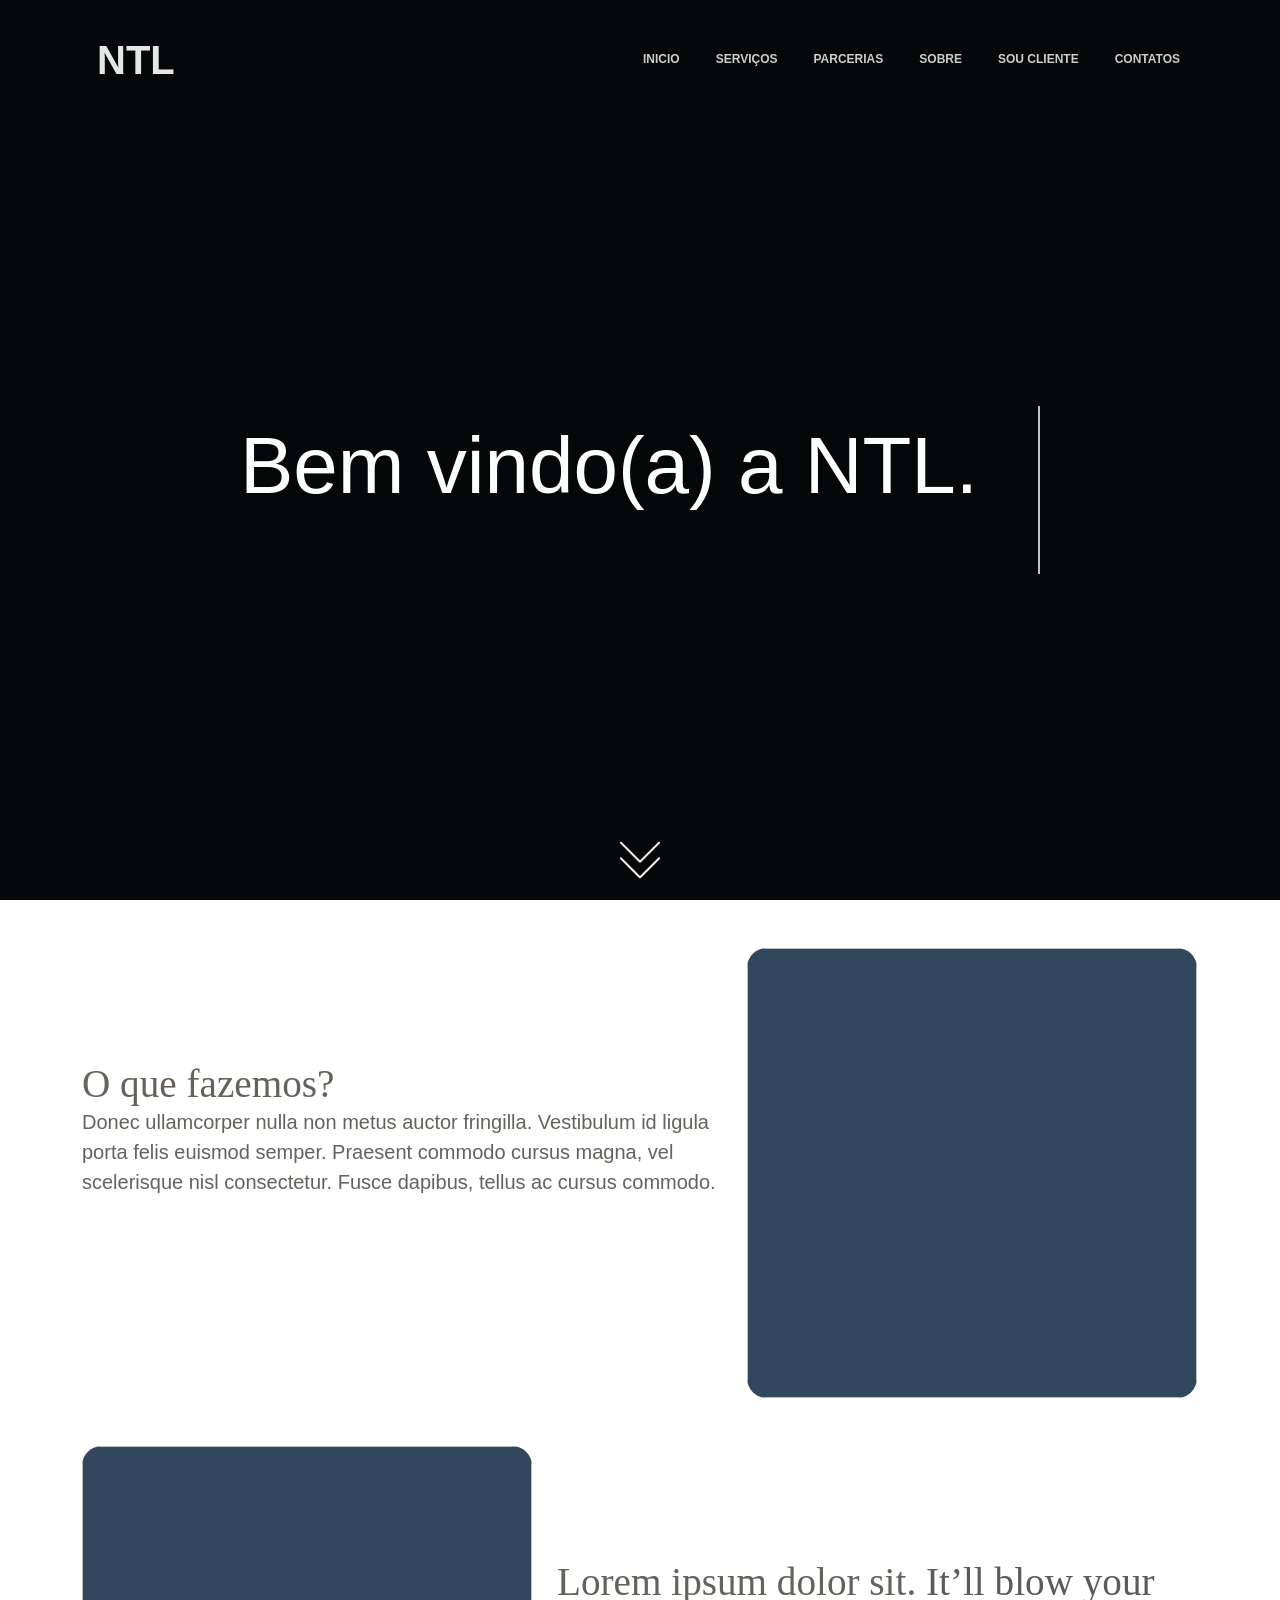
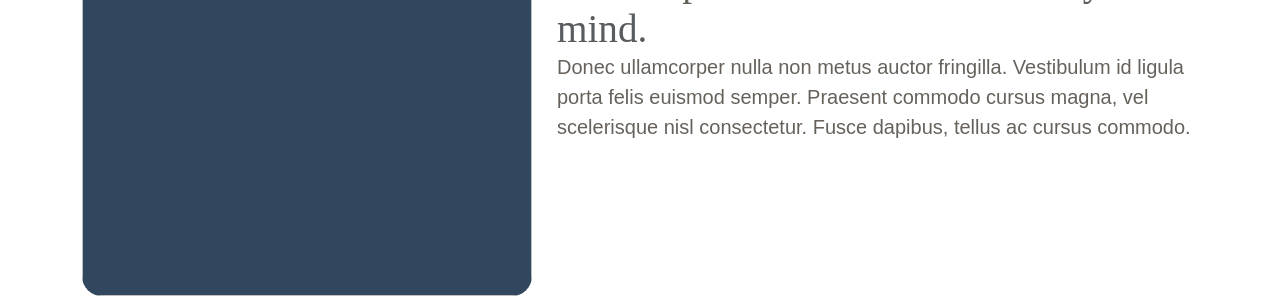
==== commit 19852b0f: "Add files via upload" ====
--- a/index.html
+++ b/index.html
@@ -134,4 +134,4 @@
   <script type="text/javascript" src="js/app.js"></script>
 </body>
 
-</html>
+</html>
